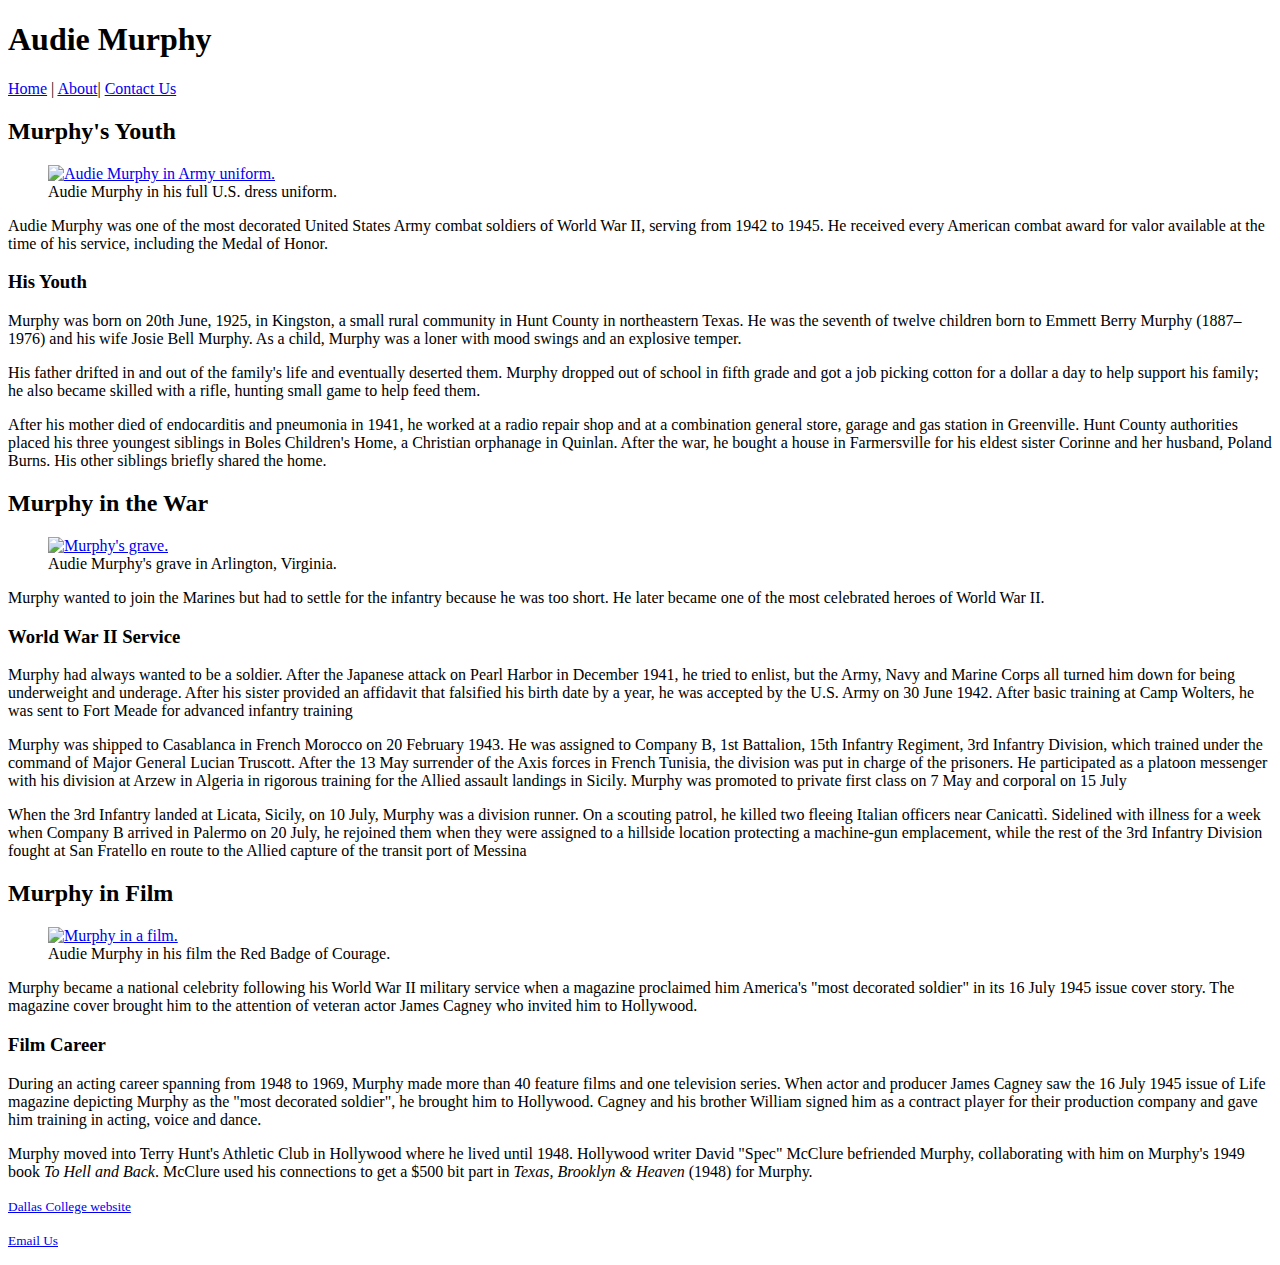
==== blog.html @ 0dc7406c "Add css changes" ====
<!DOCTYPE html>
<html lang="en">

<head>
    <meta charset="UTF-8">
    <meta name="viewport" content="width=device-width, initial-scale=1.0">
    <link rel="stylesheet" href="css/style.css">
    <link rel="stylesheet" href="css/layout.css">
    <title>My Avatar</title>
    <link rel="apple-touch-icon" sizes="57x57" href="images/favicon/apple-icon-57x57.png">
    <link rel="apple-touch-icon" sizes="60x60" href="images/favicon/apple-icon-60x60.png">
    <link rel="apple-touch-icon" sizes="72x72" href="images/favicon/apple-icon-72x72.png">
    <link rel="apple-touch-icon" sizes="76x76" href="images/favicon/apple-icon-76x76.png">
    <link rel="apple-touch-icon" sizes="114x114" href="images/favicon/apple-icon-114x114.png">
    <link rel="apple-touch-icon" sizes="120x120" href="images/favicon/apple-icon-120x120.png">
    <link rel="apple-touch-icon" sizes="144x144" href="images/favicon/apple-icon-144x144.png">
    <link rel="apple-touch-icon" sizes="152x152" href="images/favicon/apple-icon-152x152.png">
    <link rel="apple-touch-icon" sizes="180x180" href="images/favicon/apple-icon-180x180.png">
    <link rel="icon" type="image/png" sizes="192x192" href="images/favicon/android-icon-192x192.png">
    <link rel="icon" type="image/png" sizes="32x32" href="images/favicon/favicon-32x32.png">
    <link rel="icon" type="image/png" sizes="96x96" href="images/favicon/favicon-96x96.png">
    <link rel="icon" type="image/png" sizes="16x16" href="images/favicon/favicon-16x16.png">
    <link rel="manifest" href="images/favicon/manifest.json">
    <meta name="msapplication-TileColor" content="#ffffff">
    <meta name="msapplication-TileImage" content="images/favicon/ms-icon-144x144.png">
    <meta name="theme-color" content="#ffffff">
</head>

<body>
    <header>
        <h1>Audie Murphy</h1>
    </header>
    <nav>
        <a href="index.html">Home</a> | <a href="blog.html">About</a>| <a href="contact-us.html">Contact Us</a>
    </nav>
    <main>

        <article>
            <h2>Murphy's Youth</h2>
            <figure>
                <a href="images/audiemurphy-lg.jpg"><img src="images/audiemurphy-thumb.jpg"
                        alt="Audie Murphy in Army uniform." height="200" width="200">
                </a>
                <figcaption>Audie Murphy in his full U.S. dress uniform.
                </figcaption>
            </figure>
            <p>Audie Murphy was one of the most decorated United States
                Army combat soldiers of World War II, serving from 1942 to 1945. He received every American
                combat award for valor available at the time of his service, including the Medal of Honor.</p>
        </article>
        <article>
            <h3>His Youth</h3>
            <p>Murphy was born on 20th June, 1925, in Kingston, a small rural community in Hunt County in northeastern
                Texas. He was the seventh of twelve children born to Emmett Berry Murphy (1887–1976) and his wife Josie
                Bell Murphy. As a child, Murphy was a loner with mood swings and an explosive temper.</p>
            <p>His father drifted in and out of the family's life and eventually deserted them. Murphy dropped out of
                school in fifth grade and got a job picking cotton for a dollar a day to help support his family; he
                also became skilled with a rifle, hunting small game to help feed them.</p>
            <p>After his mother died of endocarditis and pneumonia in 1941, he worked at a radio repair shop and at
                a combination general store, garage and gas station in Greenville. Hunt County authorities placed his
                three youngest siblings in Boles Children's Home, a Christian orphanage in Quinlan. After the war,
                he bought a house in Farmersville for his eldest sister Corinne and her husband, Poland Burns. His other
                siblings briefly shared the home.</p>
            </article>

        <article>
            <h2>Murphy in the War</h2>
            <figure>
                <a href="images/audie-murphy-grave-lg.jpg"><img src="images/audie-murphy-grave-thumb.jpg"
                        alt="Murphy's grave." height="200" width="200">
                </a>
                <figcaption>Audie Murphy's grave in Arlington, Virginia.
                </figcaption>
            </figure>
            <p>Murphy wanted to join the Marines but had to settle for the infantry because he was too short. He
                later became one of the most celebrated heroes of World War II.</p>
        </article>
        <article>
            <h3>World War II Service</h3>
            <p>Murphy had always wanted to be a soldier. After the Japanese attack on Pearl Harbor in December 1941, he
                tried to enlist, but the Army, Navy and Marine Corps all turned him down for being underweight and
                underage. After his sister provided an affidavit that falsified his birth date by a year, he was
                accepted by the U.S. Army on 30 June 1942. After basic training at Camp Wolters, he was sent to Fort
                Meade for advanced infantry training</p>
            <p>Murphy was shipped to Casablanca in French Morocco on 20 February 1943. He was assigned to Company B, 1st
                Battalion, 15th Infantry Regiment, 3rd Infantry Division, which trained under the command of Major
                General Lucian Truscott. After the 13 May surrender of the Axis forces in French Tunisia, the division
                was put in charge of the prisoners. He participated as a platoon messenger with his division at Arzew in
                Algeria in rigorous training for the Allied assault landings in Sicily. Murphy was promoted to private
                first class on 7 May and corporal on 15 July</p>
            <p>When the 3rd Infantry landed at Licata, Sicily, on 10 July, Murphy was a division runner. On a
                scouting patrol, he killed two fleeing Italian officers near Canicattì. Sidelined with illness for a
                week when Company B arrived in Palermo on 20 July, he rejoined them when they were assigned to a
                hillside location protecting a machine-gun emplacement, while the rest of the 3rd Infantry Division
                fought at San Fratello en route to the Allied capture of the transit port of Messina</p>
        </article>


        <article>
            <h2>Murphy in Film</h2>
            <figure>
                <a href="images/audie-murphy-film-lg.jpg"><img src="images/audie-murphy-film-thumb.jpg"
                        alt="Murphy in a film." height="200" width="200">
                </a>
                <figcaption>Audie Murphy in his film the Red Badge of Courage.
                </figcaption>
            </figure>
            <p>Murphy became a national celebrity following his World War II military service when a magazine
                proclaimed him America's "most decorated soldier" in its 16 July 1945 issue cover story. The
                magazine cover brought him to the attention of veteran actor James Cagney who invited him to
                Hollywood. </p>
        </article>
        <article>
            <h3>Film Career</h3>
            <p>During an acting career spanning from 1948 to 1969, Murphy made more than 40 feature films and one
                television series. When actor and producer James Cagney saw the 16 July 1945 issue of Life
                magazine depicting Murphy as the "most decorated soldier", he brought him to Hollywood. Cagney and
                his brother William signed him as a contract player for their production company and gave him training
                in acting, voice and dance.</p>
            <p>Murphy moved into Terry Hunt's Athletic Club in Hollywood where he lived until 1948. Hollywood
                writer David "Spec" McClure befriended Murphy, collaborating with him on Murphy's 1949 book <em>To Hell
                    and
                    Back</em>. McClure used his connections to get a $500 bit part in <em>Texas, Brooklyn
                    & Heaven </em>(1948) for Murphy.</p>
        </article>
    </main>
    <footer>
        <p><small><a href="https://www.dallascollege.edu/pages/default.aspx"> Dallas College website</a></small></p>
        <p><small><a href="mailto:aboutmurphy@gmail.com"> Email Us </a></small></p>

    </footer>
</body>

</html>
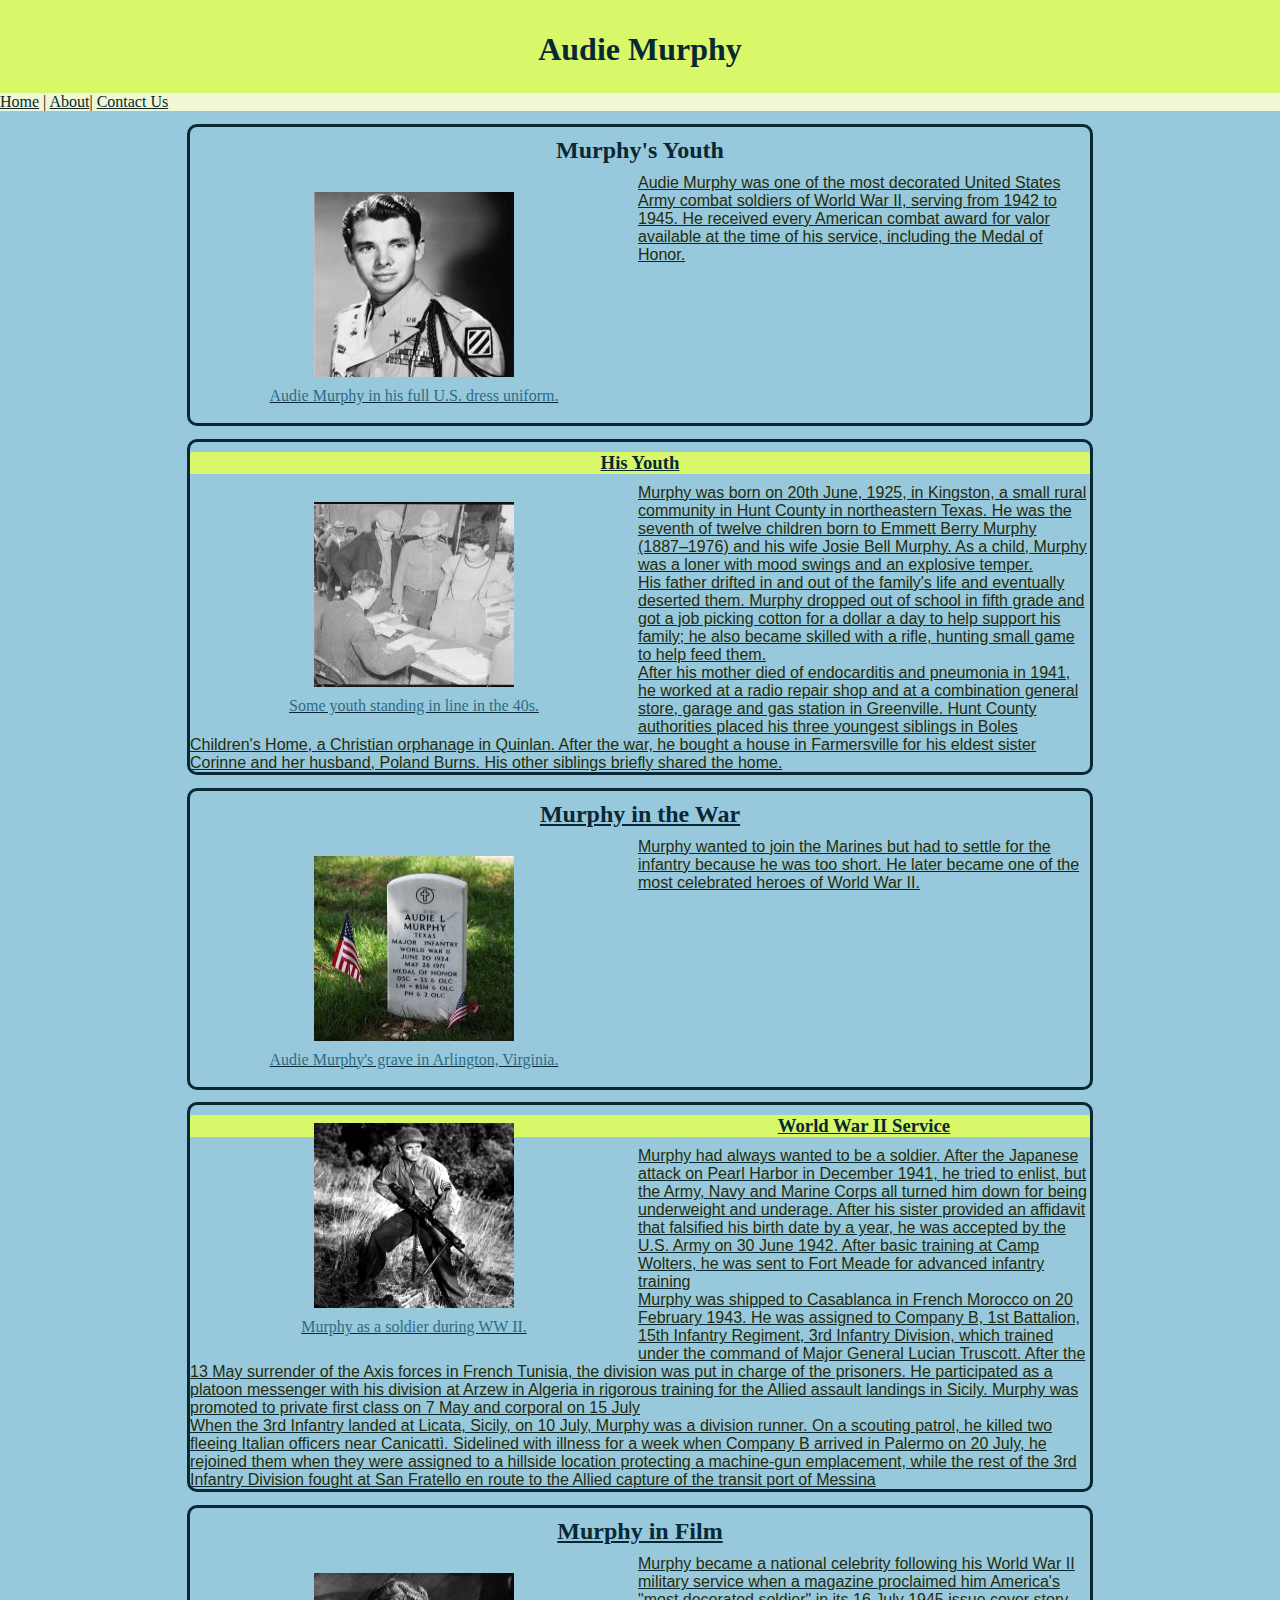
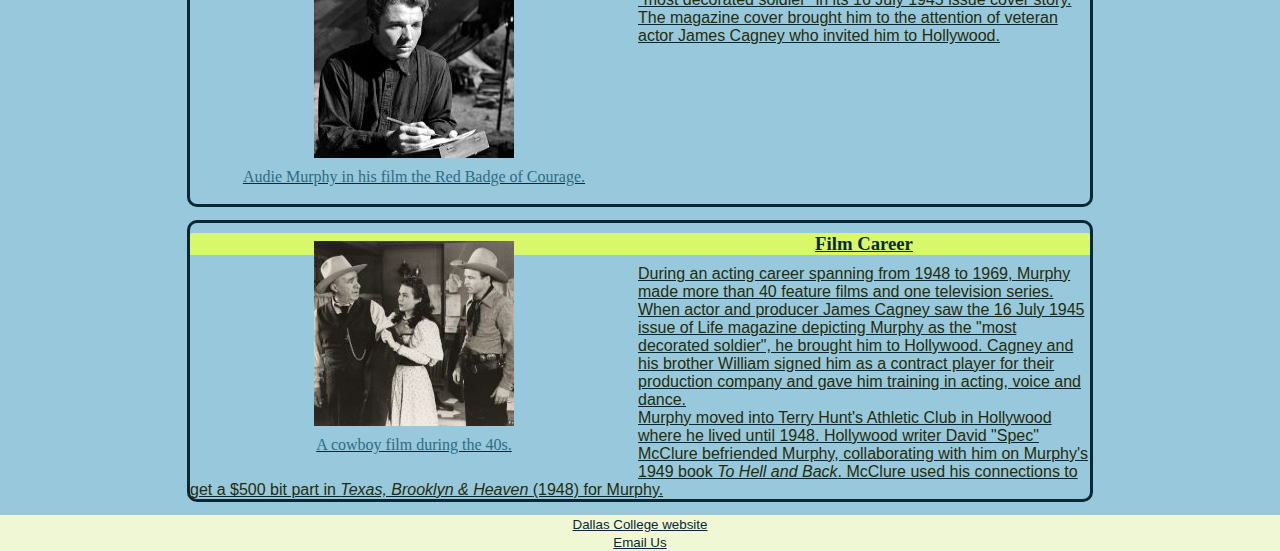
==== commit 10465478: "add images and delete zip file and update css" ====
--- a/blog.html
+++ b/blog.html
@@ -39,7 +39,7 @@
             <h2>Murphy's Youth</h2>
             <figure>
                 <a href="images/audiemurphy-lg.jpg"><img src="images/audiemurphy-thumb.jpg"
-                        alt="Audie Murphy in Army uniform." height="200" width="200">
+                        alt="Audie Murphy in Army uniform." 
                 </a>
                 <figcaption>Audie Murphy in his full U.S. dress uniform.
                 </figcaption>
@@ -50,6 +50,13 @@
         </article>
         <article>
             <h3>His Youth</h3>
+            <figure>
+                <a href="images/Youth1940s-lg.jpg"><img src="images/Youth1940s-thumb.jpg"
+                        alt="Youth standing in line." 
+                </a>
+                <figcaption>Some youth standing in line in the 40s.
+                </figcaption>
+            </figure>
             <p>Murphy was born on 20th June, 1925, in Kingston, a small rural community in Hunt County in northeastern
                 Texas. He was the seventh of twelve children born to Emmett Berry Murphy (1887–1976) and his wife Josie
                 Bell Murphy. As a child, Murphy was a loner with mood swings and an explosive temper.</p>
@@ -67,7 +74,7 @@
             <h2>Murphy in the War</h2>
             <figure>
                 <a href="images/audie-murphy-grave-lg.jpg"><img src="images/audie-murphy-grave-thumb.jpg"
-                        alt="Murphy's grave." height="200" width="200">
+                        alt="Murphy's grave." 
                 </a>
                 <figcaption>Audie Murphy's grave in Arlington, Virginia.
                 </figcaption>
@@ -76,6 +83,13 @@
                 later became one of the most celebrated heroes of World War II.</p>
         </article>
         <article>
+            <figure>
+                <a href="images/MurphyInWar-lg.png"><img src="images/MurphyInWar-thumb.png"
+                        alt="Audie Murphy in soldier uniform." 
+                </a>
+                <figcaption>Murphy as a soldier during WW II.
+                </figcaption>
+            </figure>
             <h3>World War II Service</h3>
             <p>Murphy had always wanted to be a soldier. After the Japanese attack on Pearl Harbor in December 1941, he
                 tried to enlist, but the Army, Navy and Marine Corps all turned him down for being underweight and
@@ -100,7 +114,7 @@
             <h2>Murphy in Film</h2>
             <figure>
                 <a href="images/audie-murphy-film-lg.jpg"><img src="images/audie-murphy-film-thumb.jpg"
-                        alt="Murphy in a film." height="200" width="200">
+                        alt="Murphy in a film." 
                 </a>
                 <figcaption>Audie Murphy in his film the Red Badge of Courage.
                 </figcaption>
@@ -111,6 +125,13 @@
                 Hollywood. </p>
         </article>
         <article>
+            <figure>
+                <a href="images/40scowboyFilm-lg.jpg"><img src="images/40scowboyFilm-thumb.jpg"
+                        alt="A scene from a cowboy film from the 1940s." 
+                </a>
+                <figcaption>A cowboy film during the 40s.
+                </figcaption>
+            </figure>
             <h3>Film Career</h3>
             <p>During an acting career spanning from 1948 to 1969, Murphy made more than 40 feature films and one
                 television series. When actor and producer James Cagney saw the 16 July 1945 issue of Life
--- a/css/style.css
+++ b/css/style.css
@@ -0,0 +1,85 @@
+header {
+    background-color: #D8F769;
+    padding-top: 5px;
+}
+
+
+nav {
+    background-color: #F0F7D4;
+}
+
+
+
+body {
+    background-color: #98c8db;
+
+}
+
+
+
+footer {
+    background-color: #F0F7D4;
+    text-align: center
+}
+
+
+p {
+    color: #252c0b;
+    font-family: Helvetica, Arial sans-serif;
+    font-weight: 400;
+
+}
+
+ul {
+    color: #252c0b;
+    font-family: Helvetica, Arial sans-serif;
+    font-weight: 400;
+
+}
+
+
+
+h1,
+h2,
+h3,
+h4,
+h5,
+h6 {
+    color: #092834;
+    font-family: Georgia, 'Times New Roman', Times, serif;
+    font-weight: 700;
+}
+
+
+
+a:link {
+    color: #092834;
+}
+
+/* unvisited link */
+a:visited {
+    color: #1D86AF;
+}
+
+/* visited link */
+a:hover {
+    color: #66B032;
+
+}
+
+/* mouse over link */
+a:active {
+    color: #B4E1F3;
+
+}
+
+/* selected link */
+
+
+.italicwords {
+    color: #D8F769;
+}
+
+
+
+
--- a/css/layout.css
+++ b/css/layout.css
@@ -0,0 +1,88 @@
+/* structural elements styles */
+* {
+    margin: 0;
+    padding: 0;
+    box-sizing: border-box;
+  }
+  
+  html {
+    -ms-text-size-adjust: 100%;
+    -webkit-text-size-adjust: 100%
+  }
+  
+  *,
+  *:before,
+  *:after {
+    box-sizing: inherit;
+  }
+
+  h1 {
+    padding: 2vw;
+    text-align: center;
+    margin: 0px;
+  }
+
+  h2, h3
+  {
+    text-align: center;
+    margin-bottom: 10px;
+    margin-top: 10px;
+  }
+  
+  /* figures and images */
+  article {
+    content: "";
+    clear: both;
+    display: table;
+    border: solid medium #092834;
+    border-radius: 10px;
+    width: 90%;
+    max-width: 900px;
+    min-width: 500px;
+    margin: 1vw auto;
+  }
+  
+  article h3 {
+    margin: 0 
+    padding: 20px 20vw 30px;
+    background-color: #D8F769;
+    border-radius: 2px 2px 0 0;
+  }
+  
+  article>p {
+    margin: 50px;
+    width: 50%
+    float: right;
+  }
+  
+  figure {
+    float: left;
+    width: 35vw;
+    margin: 2vh 0;
+  }
+  
+  article:nth-child(even)>figure {
+    float: right;
+  }
+  
+  figure img {
+    display: block;
+    height: 185px;
+    width: 50%;
+    max-width: 200px;
+    margin-left: auto;
+    margin-right: auto;
+    margin-bottom: 10px;
+  }
+  
+  figcaption {
+    text-align: center;
+    clear: both;
+    color: #2E6C85;
+  }
+
+  
+  
+
+  
+ 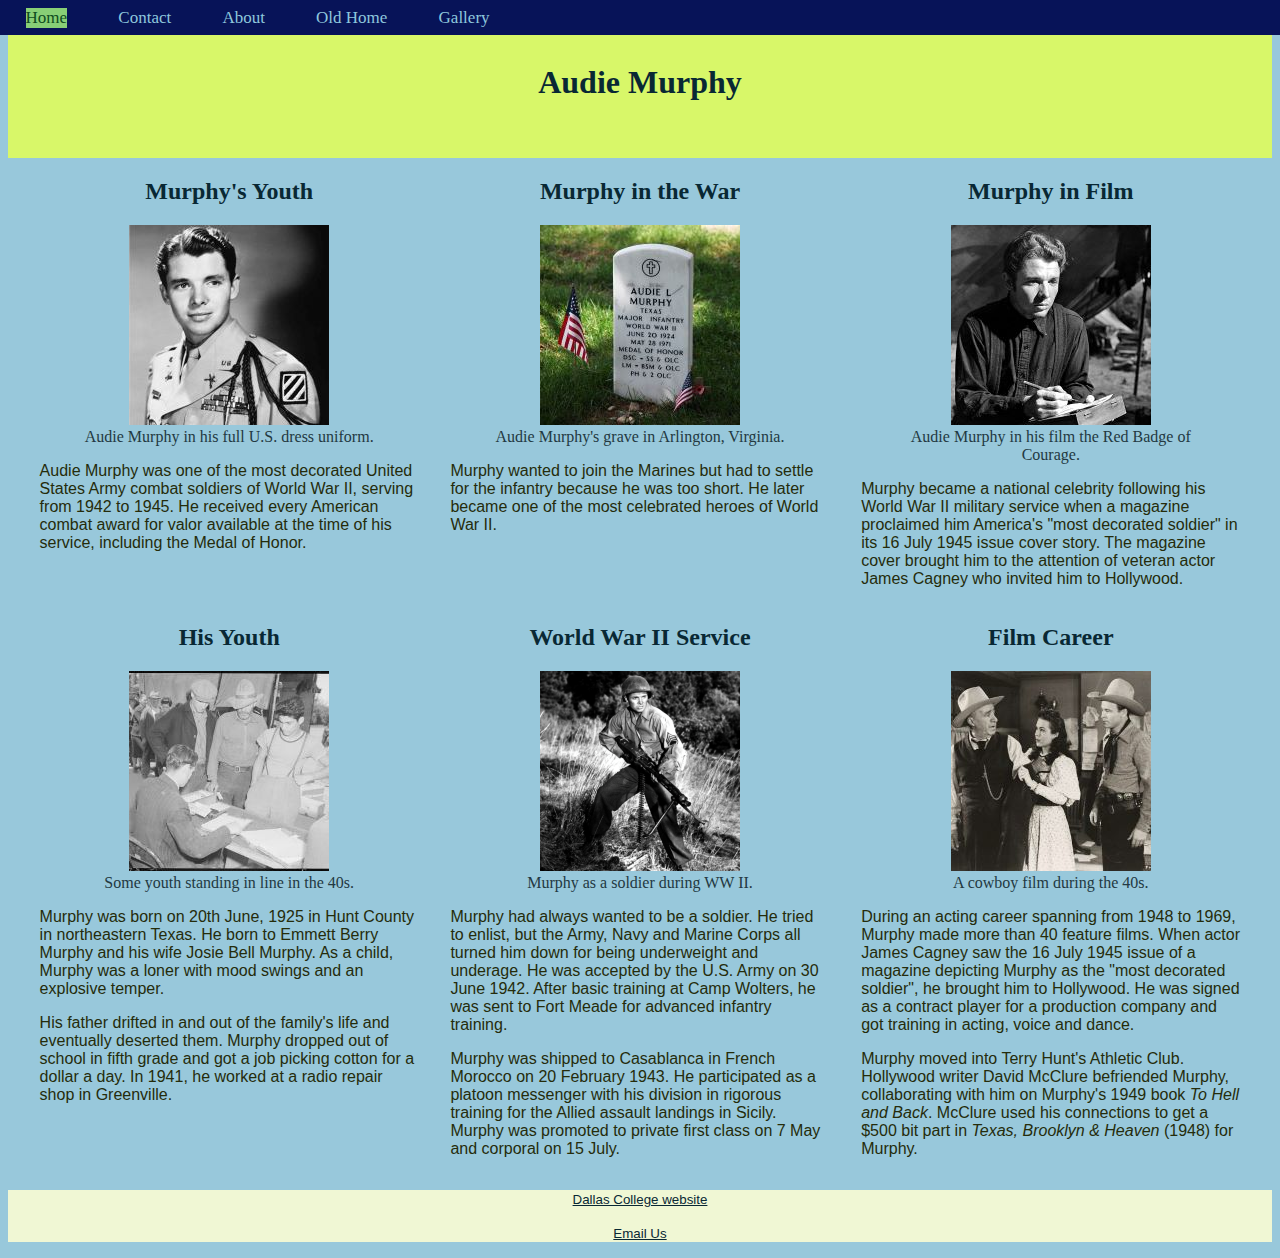
==== commit 3aaa8612: "create old versions of file" ====
--- a/blog.html
+++ b/blog.html
@@ -6,6 +6,7 @@
     <meta name="viewport" content="width=device-width, initial-scale=1.0">
     <link rel="stylesheet" href="css/style.css">
     <link rel="stylesheet" href="css/layout.css">
+    <link rel="stylesheet" href="css/nav-menu.css">
     <title>My Avatar</title>
     <link rel="apple-touch-icon" sizes="57x57" href="images/favicon/apple-icon-57x57.png">
     <link rel="apple-touch-icon" sizes="60x60" href="images/favicon/apple-icon-60x60.png">
@@ -27,20 +28,26 @@
 </head>
 
 <body>
+
+    <nav class="topnav">
+        <a class="active" href="index.html">Home</a>
+        <a href="contact-us.html">Contact</a>
+        <a href="blog.html">About</a>
+        <a href="otherhome.html">Old Home</a> 
+        <a href="gallery.html">Gallery</a> 
+        
+    </nav>
     <header>
         <h1>Audie Murphy</h1>
     </header>
-    <nav>
-        <a href="index.html">Home</a> | <a href="blog.html">About</a>| <a href="contact-us.html">Contact Us</a>
-    </nav>
     <main>
 
-        <article>
+        <article class="p1">
+            
             <h2>Murphy's Youth</h2>
             <figure>
                 <a href="images/audiemurphy-lg.jpg"><img src="images/audiemurphy-thumb.jpg"
-                        alt="Audie Murphy in Army uniform." 
-                </a>
+                        alt="Audie Murphy in Army uniform."> </a>
                 <figcaption>Audie Murphy in his full U.S. dress uniform.
                 </figcaption>
             </figure>
@@ -48,74 +55,54 @@
                 Army combat soldiers of World War II, serving from 1942 to 1945. He received every American
                 combat award for valor available at the time of his service, including the Medal of Honor.</p>
         </article>
-        <article>
-            <h3>His Youth</h3>
+        <article class="p4">
+            <h2>His Youth</h2>
             <figure>
-                <a href="images/Youth1940s-lg.jpg"><img src="images/Youth1940s-thumb.jpg"
-                        alt="Youth standing in line." 
+                <a href="images/Youth1940s-lg.jpg"><img src="images/Youth1940s-thumb.jpg" alt="Youth standing in line.">
                 </a>
                 <figcaption>Some youth standing in line in the 40s.
                 </figcaption>
             </figure>
-            <p>Murphy was born on 20th June, 1925, in Kingston, a small rural community in Hunt County in northeastern
-                Texas. He was the seventh of twelve children born to Emmett Berry Murphy (1887–1976) and his wife Josie
-                Bell Murphy. As a child, Murphy was a loner with mood swings and an explosive temper.</p>
+            <p>Murphy was born on 20th June, 1925 in Hunt County in northeastern Texas. He born to Emmett Berry Murphy
+                and his wife Josie Bell Murphy. As a child, Murphy was a loner with mood swings and an explosive temper.
+            </p>
             <p>His father drifted in and out of the family's life and eventually deserted them. Murphy dropped out of
-                school in fifth grade and got a job picking cotton for a dollar a day to help support his family; he
-                also became skilled with a rifle, hunting small game to help feed them.</p>
-            <p>After his mother died of endocarditis and pneumonia in 1941, he worked at a radio repair shop and at
-                a combination general store, garage and gas station in Greenville. Hunt County authorities placed his
-                three youngest siblings in Boles Children's Home, a Christian orphanage in Quinlan. After the war,
-                he bought a house in Farmersville for his eldest sister Corinne and her husband, Poland Burns. His other
-                siblings briefly shared the home.</p>
-            </article>
+                school in fifth grade and got a job picking cotton for a dollar a day. In 1941, he worked at a radio
+                repair shop in Greenville. </p>
+        </article>
 
-        <article>
+        <article class="p2">
             <h2>Murphy in the War</h2>
             <figure>
                 <a href="images/audie-murphy-grave-lg.jpg"><img src="images/audie-murphy-grave-thumb.jpg"
-                        alt="Murphy's grave." 
-                </a>
+                        alt="Murphy's grave."></a>
                 <figcaption>Audie Murphy's grave in Arlington, Virginia.
                 </figcaption>
             </figure>
             <p>Murphy wanted to join the Marines but had to settle for the infantry because he was too short. He
                 later became one of the most celebrated heroes of World War II.</p>
         </article>
-        <article>
+        <article class="p5">
+            <h2>World War II Service</h2>
             <figure>
                 <a href="images/MurphyInWar-lg.png"><img src="images/MurphyInWar-thumb.png"
-                        alt="Audie Murphy in soldier uniform." 
-                </a>
+                        alt="Audie Murphy in soldier uniform."></a>
                 <figcaption>Murphy as a soldier during WW II.
                 </figcaption>
             </figure>
-            <h3>World War II Service</h3>
-            <p>Murphy had always wanted to be a soldier. After the Japanese attack on Pearl Harbor in December 1941, he
-                tried to enlist, but the Army, Navy and Marine Corps all turned him down for being underweight and
-                underage. After his sister provided an affidavit that falsified his birth date by a year, he was
-                accepted by the U.S. Army on 30 June 1942. After basic training at Camp Wolters, he was sent to Fort
-                Meade for advanced infantry training</p>
-            <p>Murphy was shipped to Casablanca in French Morocco on 20 February 1943. He was assigned to Company B, 1st
-                Battalion, 15th Infantry Regiment, 3rd Infantry Division, which trained under the command of Major
-                General Lucian Truscott. After the 13 May surrender of the Axis forces in French Tunisia, the division
-                was put in charge of the prisoners. He participated as a platoon messenger with his division at Arzew in
-                Algeria in rigorous training for the Allied assault landings in Sicily. Murphy was promoted to private
-                first class on 7 May and corporal on 15 July</p>
-            <p>When the 3rd Infantry landed at Licata, Sicily, on 10 July, Murphy was a division runner. On a
-                scouting patrol, he killed two fleeing Italian officers near Canicattì. Sidelined with illness for a
-                week when Company B arrived in Palermo on 20 July, he rejoined them when they were assigned to a
-                hillside location protecting a machine-gun emplacement, while the rest of the 3rd Infantry Division
-                fought at San Fratello en route to the Allied capture of the transit port of Messina</p>
+            <p>Murphy had always wanted to be a soldier. He tried to enlist, but the Army, Navy and Marine Corps all
+                turned him down for being underweight and underage. He was accepted by the U.S. Army on 30 June 1942.
+                After basic training at Camp Wolters, he was sent to Fort Meade for advanced infantry training.</p>
+            <p>Murphy was shipped to Casablanca in French Morocco on 20 February 1943. He participated as a platoon
+                messenger with his division in rigorous training for the Allied assault landings in Sicily. Murphy was promoted to private
+                first class on 7 May and corporal on 15 July.</p>
         </article>
 
-
-        <article>
+        <article class="p3">
             <h2>Murphy in Film</h2>
             <figure>
                 <a href="images/audie-murphy-film-lg.jpg"><img src="images/audie-murphy-film-thumb.jpg"
-                        alt="Murphy in a film." 
-                </a>
+                        alt="Murphy in a film."></a>
                 <figcaption>Audie Murphy in his film the Red Badge of Courage.
                 </figcaption>
             </figure>
@@ -124,24 +111,20 @@
                 magazine cover brought him to the attention of veteran actor James Cagney who invited him to
                 Hollywood. </p>
         </article>
-        <article>
+        <article class="p6">
+            <h2>Film Career</h2>
             <figure>
                 <a href="images/40scowboyFilm-lg.jpg"><img src="images/40scowboyFilm-thumb.jpg"
-                        alt="A scene from a cowboy film from the 1940s." 
-                </a>
+                        alt="A scene from a cowboy film from the 1940s."></a>
                 <figcaption>A cowboy film during the 40s.
                 </figcaption>
             </figure>
-            <h3>Film Career</h3>
-            <p>During an acting career spanning from 1948 to 1969, Murphy made more than 40 feature films and one
-                television series. When actor and producer James Cagney saw the 16 July 1945 issue of Life
-                magazine depicting Murphy as the "most decorated soldier", he brought him to Hollywood. Cagney and
-                his brother William signed him as a contract player for their production company and gave him training
-                in acting, voice and dance.</p>
-            <p>Murphy moved into Terry Hunt's Athletic Club in Hollywood where he lived until 1948. Hollywood
-                writer David "Spec" McClure befriended Murphy, collaborating with him on Murphy's 1949 book <em>To Hell
-                    and
-                    Back</em>. McClure used his connections to get a $500 bit part in <em>Texas, Brooklyn
+            <p>During an acting career spanning from 1948 to 1969, Murphy made more than 40 feature films. When actor
+                James Cagney saw the 16 July 1945 issue of a magazine depicting Murphy as the "most decorated
+                soldier", he brought him to Hollywood. He was signed as a contract player for a production company and
+                got training in acting, voice and dance.</p>
+            <p>Murphy moved into Terry Hunt's Athletic Club. Hollywood writer David McClure befriended Murphy, collaborating with him on Murphy's 1949 book <em>To Hell
+                    and Back</em>. McClure used his connections to get a $500 bit part in <em>Texas, Brooklyn
                     & Heaven </em>(1948) for Murphy.</p>
         </article>
     </main>
--- a/css/style.css
+++ b/css/style.css
@@ -1,6 +1,7 @@
 header {
     background-color: #D8F769;
     padding-top: 5px;
+    
 }
 
 
@@ -36,9 +37,6 @@
     font-weight: 400;
 
 }
-
-
-
 h1,
 h2,
 h3,
@@ -49,8 +47,6 @@
     font-family: Georgia, 'Times New Roman', Times, serif;
     font-weight: 700;
 }
-
-
 
 a:link {
     color: #092834;
@@ -81,5 +77,8 @@
 }
 
 
+  
 
 
+
+
--- a/css/layout.css
+++ b/css/layout.css
@@ -1,85 +1,94 @@
-/* structural elements styles */
+
 * {
-    margin: 0;
-    padding: 0;
-    box-sizing: border-box;
-  }
+  box-sizing: border-box;
+}
+
+nav {
+  display: flex;
+  align-items: center;
+  top: 0;
+  left: 0;
+  right: 0;
+}
+
+nav * {
+  margin-left: 2%;
+  margin-right: 2%;
+}
+
+.p1 {
+  order: 1
+}
+
+.p2 {
+  order: 2
   
-  html {
-    -ms-text-size-adjust: 100%;
-    -webkit-text-size-adjust: 100%
-  }
+}
+.p3 {
+  order: 3
   
-  *,
-  *:before,
-  *:after {
-    box-sizing: inherit;
-  }
+}
+.p4 {
+  order: 4
+  
+}
+.p5 {
+  order: 5
+  
+}
+.p6 {
+  order: 6
+  
+}
 
-  h1 {
-    padding: 2vw;
-    text-align: center;
-    margin: 0px;
-  }
+main {
+  display :flex;
+  width:100%;
+  justify-content: space-evenly;
+  flex-wrap: wrap;
+}
 
-  h2, h3
-  {
-    text-align: center;
-    margin-bottom: 10px;
-    margin-top: 10px;
-  }
-  
-  /* figures and images */
-  article {
-    content: "";
-    clear: both;
-    display: table;
-    border: solid medium #092834;
-    border-radius: 10px;
-    width: 90%;
-    max-width: 900px;
-    min-width: 500px;
-    margin: 1vw auto;
-  }
-  
-  article h3 {
-    margin: 0 
-    padding: 20px 20vw 30px;
-    background-color: #D8F769;
-    border-radius: 2px 2px 0 0;
-  }
-  
-  article>p {
-    margin: 50px;
-    width: 50%
-    float: right;
-  }
-  
-  figure {
-    float: left;
-    width: 35vw;
-    margin: 2vh 0;
-  }
-  
-  article:nth-child(even)>figure {
-    float: right;
-  }
-  
-  figure img {
-    display: block;
-    height: 185px;
-    width: 50%;
-    max-width: 200px;
-    margin-left: auto;
-    margin-right: auto;
-    margin-bottom: 10px;
-  }
-  
-  figcaption {
-    text-align: center;
-    clear: both;
-    color: #2E6C85;
-  }
+main > * {
+  width: 100%;
+}
+
+
+@media (min-width: 992px) {
+  main > * {
+      width:30%;
+   }
+ }
+
+img {
+  display: block;
+margin-left: auto;
+margin-right: auto;
+padding-bottom: 3px;
+}
+
+figcaption{
+  text-align: center;
+}
+
+
+
+h1, h2, h3
+{
+  text-align: center;
+}
+
+figcaption {
+  color: #233942;
+}
+
+
+header{
+  padding: 35px;
+}
+
+
+
+
 
   
   
--- a/css/nav-menu.css
+++ b/css/nav-menu.css
@@ -0,0 +1,34 @@
+/* Set nav to sticky or fixed */
+
+/* Add a background color to the top navigation */
+.topnav {
+  background-color: #071358;
+  overflow: hidden;
+  position: fixed;
+  width: 100%;
+  z-index: 2;
+  height: 35px;
+  
+}
+
+/* Style the links inside the navigation bar */
+.topnav a {
+  float: left;
+  color: #8ec7dd;
+  text-align: center;
+  text-decoration: none;
+  font-size: 17px;
+  text-align: justify;
+}
+
+/* Change the color of links on hover */
+.topnav a:hover {
+  background-color: #df8a45;
+  color: rgb(207, 192, 107);
+}
+
+/* Add a color to the active/current link */
+.topnav a.active {
+  background-color: #88cf76;
+  color: rgb(14, 77, 32);
+}
